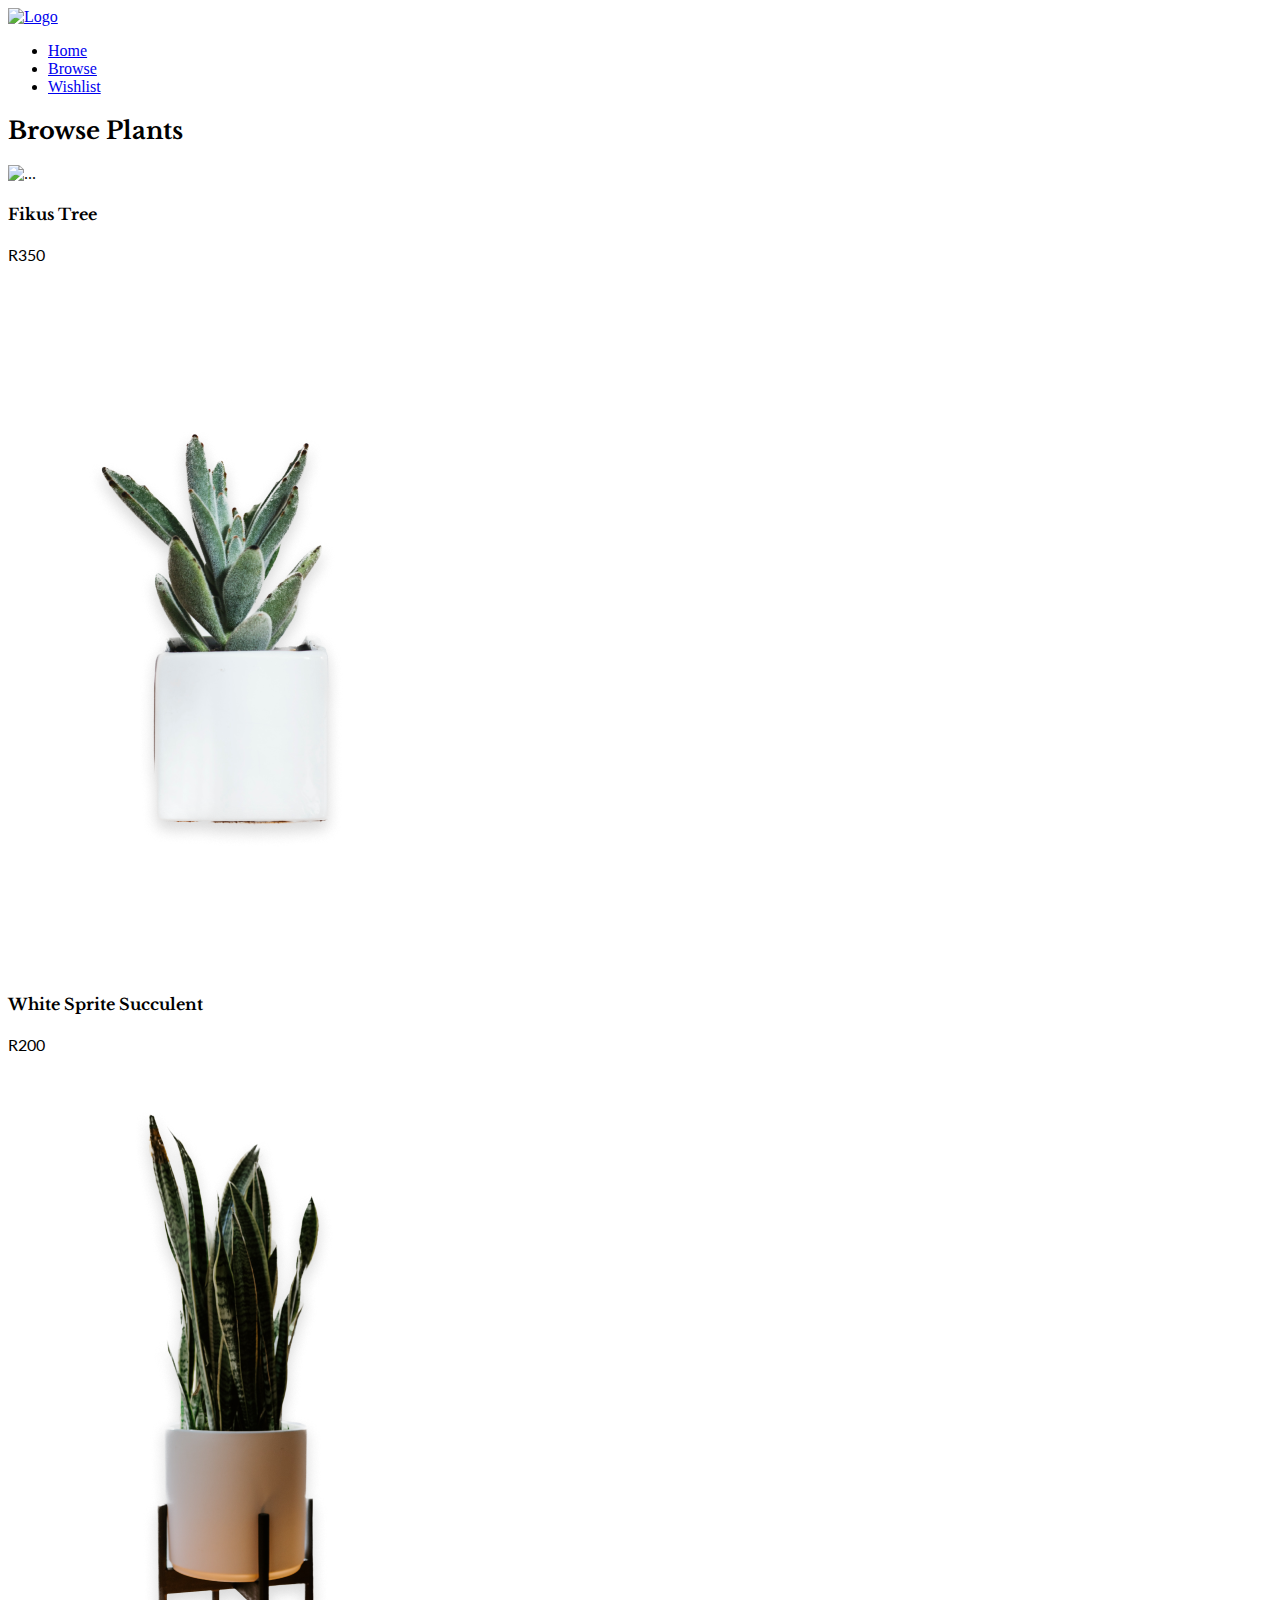
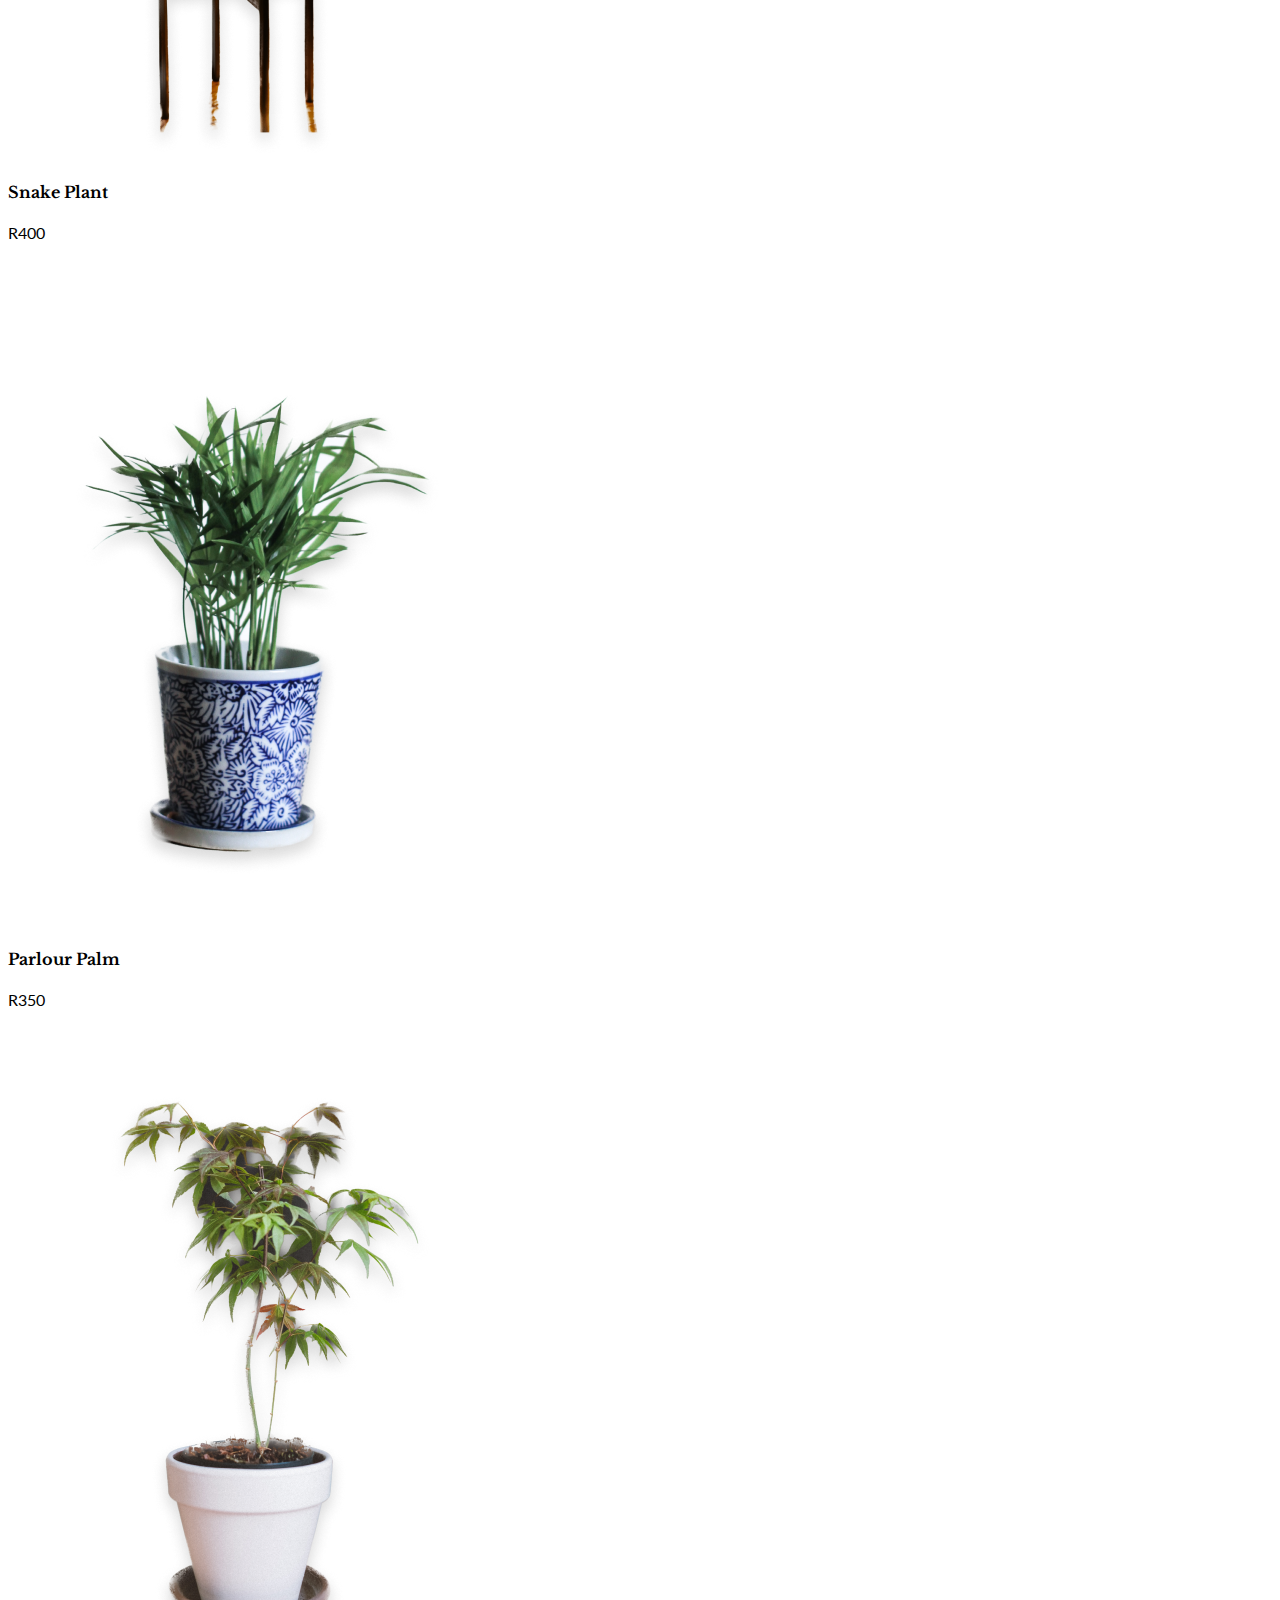
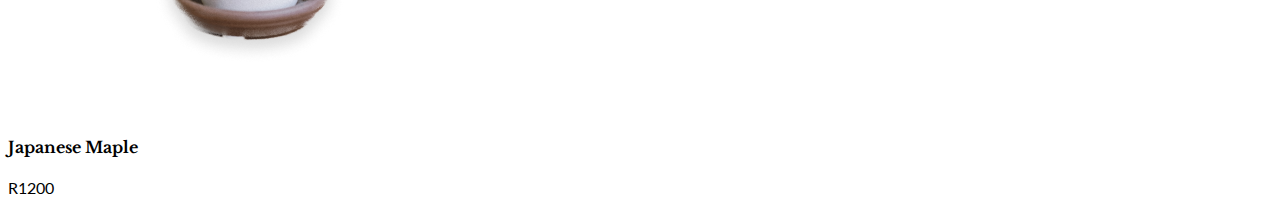
==== browse.html @ da923cc6 "Week 4: Add dynamic card display using jquery" ====
<!doctype html>
<html lang="en">
  <head>
    <meta charset="utf-8">
    <meta name="viewport" content="width=device-width, initial-scale=1">
    <title>Plant Shop - Browse</title>

    <!-- Style Sheets -->
    <link href="https://cdn.jsdelivr.net/npm/bootstrap@5.3.0/dist/css/bootstrap.min.css" rel="stylesheet" integrity="sha384-9ndCyUaIbzAi2FUVXJi0CjmCapSmO7SnpJef0486qhLnuZ2cdeRhO02iuK6FUUVM" crossorigin="anonymous">
    <link rel="stylesheet" href="styles/main.css">
  </head>
  <body>

    <!-- ------------------------------------------------------------------------------------------------ -->
    <!-- Nav Bar -->

    <nav class="navbar fixed-top">
      <div class="container">
        
        <!-- Logo -->
        <a class="navbar-brand" href="#">
          <img src="assets/Logo.svg" alt="Logo" height="32">
        </a>

        <!-- Nav Items -->
        <ul class="nav">
            <li class="nav-item">
              <a class="nav-link" href="index.html">Home</a>
            </li>
            <li class="nav-item">
              <a class="nav-link active" aria-current="page" href="browse.html">Browse</a>
            </li>
            <li class="nav-item">
              <a class="nav-link" href="wishlist.html">Wishlist</a>
            </li>
          </ul>

      </div>
    </nav>

    <div class="container mt-5 pt-5">

        <!-- Header -->
        <h2>Browse Plants</h2>

        <!-- Plants List Cards -->
        <div class="row py-5 gy-3" id="plantsContainer">

            <!-- Browse Card Template * Won't display by default * -->
            <template id="plantCardTemplate">
              <div class="col-4">

                <!-- Card -->
                <div class="card">
                    <img src="assets/plant1.png" class="card-img-top" alt="...">
                    <div class="card-body">
                      <h4 class="card-title" id="nameText">Ficus Tree</h4>
                      <p class="card-text" id="priceText">R320</p>
                      <p class="card-text mt-4" id="descriptionText">Graceful and lush, this charming indoor plant boasts glossy, emerald-green leaves that effortlessly brighten any space. Easy to care for and standing at an ideal height, our Ficus Tree is the perfect addition to elevate your interior décor.</p>
                    </div>
                  </div>
              </div>
            </template>

        </div>
    </div>
    

    <!-- Javascript -->
    <script src="https://cdn.jsdelivr.net/npm/@popperjs/core@2.11.8/dist/umd/popper.min.js" integrity="sha384-I7E8VVD/ismYTF4hNIPjVp/Zjvgyol6VFvRkX/vR+Vc4jQkC+hVqc2pM8ODewa9r" crossorigin="anonymous"></script>
    <script src="https://cdn.jsdelivr.net/npm/bootstrap@5.3.0/dist/js/bootstrap.min.js" integrity="sha384-fbbOQedDUMZZ5KreZpsbe1LCZPVmfTnH7ois6mU1QK+m14rQ1l2bGBq41eYeM/fS" crossorigin="anonymous"></script>
    <script src="https://ajax.googleapis.com/ajax/libs/jquery/3.7.0/jquery.min.js"></script>
    <script src="scripts/main.js"></script>

  </body>
</html>
---- styles/main.css ----
@import url('https://fonts.googleapis.com/css2?family=Lato&family=Libre+Baskerville:wght@700&display=swap');

/* ---------------------------------------- */
/* Global Styles */

/* Fonts */
h1,h2,h3,h4,h5,h6 {
    font-family: 'Libre Baskerville', serif;
}

p {
    font-family: 'Lato', sans-serif;
    font-size: 16px;
}

/* Spacing */
.full-height {
    height: 100vh;
}

/* ---------------------------------------- */
/* Components */

button {
    border: none;
    padding: 16px 20px;
    border-radius: 8px;
    background: #18382B;
    font-family: 'Lato', sans-serif;
    font-size: 16px;
    color: white;
}

/* ---------------------------------------- */
/* Bootstrap Component Overrides */

/* Carousel */

.carousel-item {
    background-color: #E6F2E9;
}

.carousel-control-next, .carousel-control-prev {
    top: auto;
    right: auto;
    left: 24px;
    bottom: 24px;
    width: auto;
    background-color: white;
    padding: 12px;
    border-radius: 50%;
}

.carousel-control-next {
    left: 84px;
}

/* ---------------------------------------------------------------- */
/* Home Page */

.hero-image {
    height: 90vh; 
    position: relative;
    bottom: -100px;
}
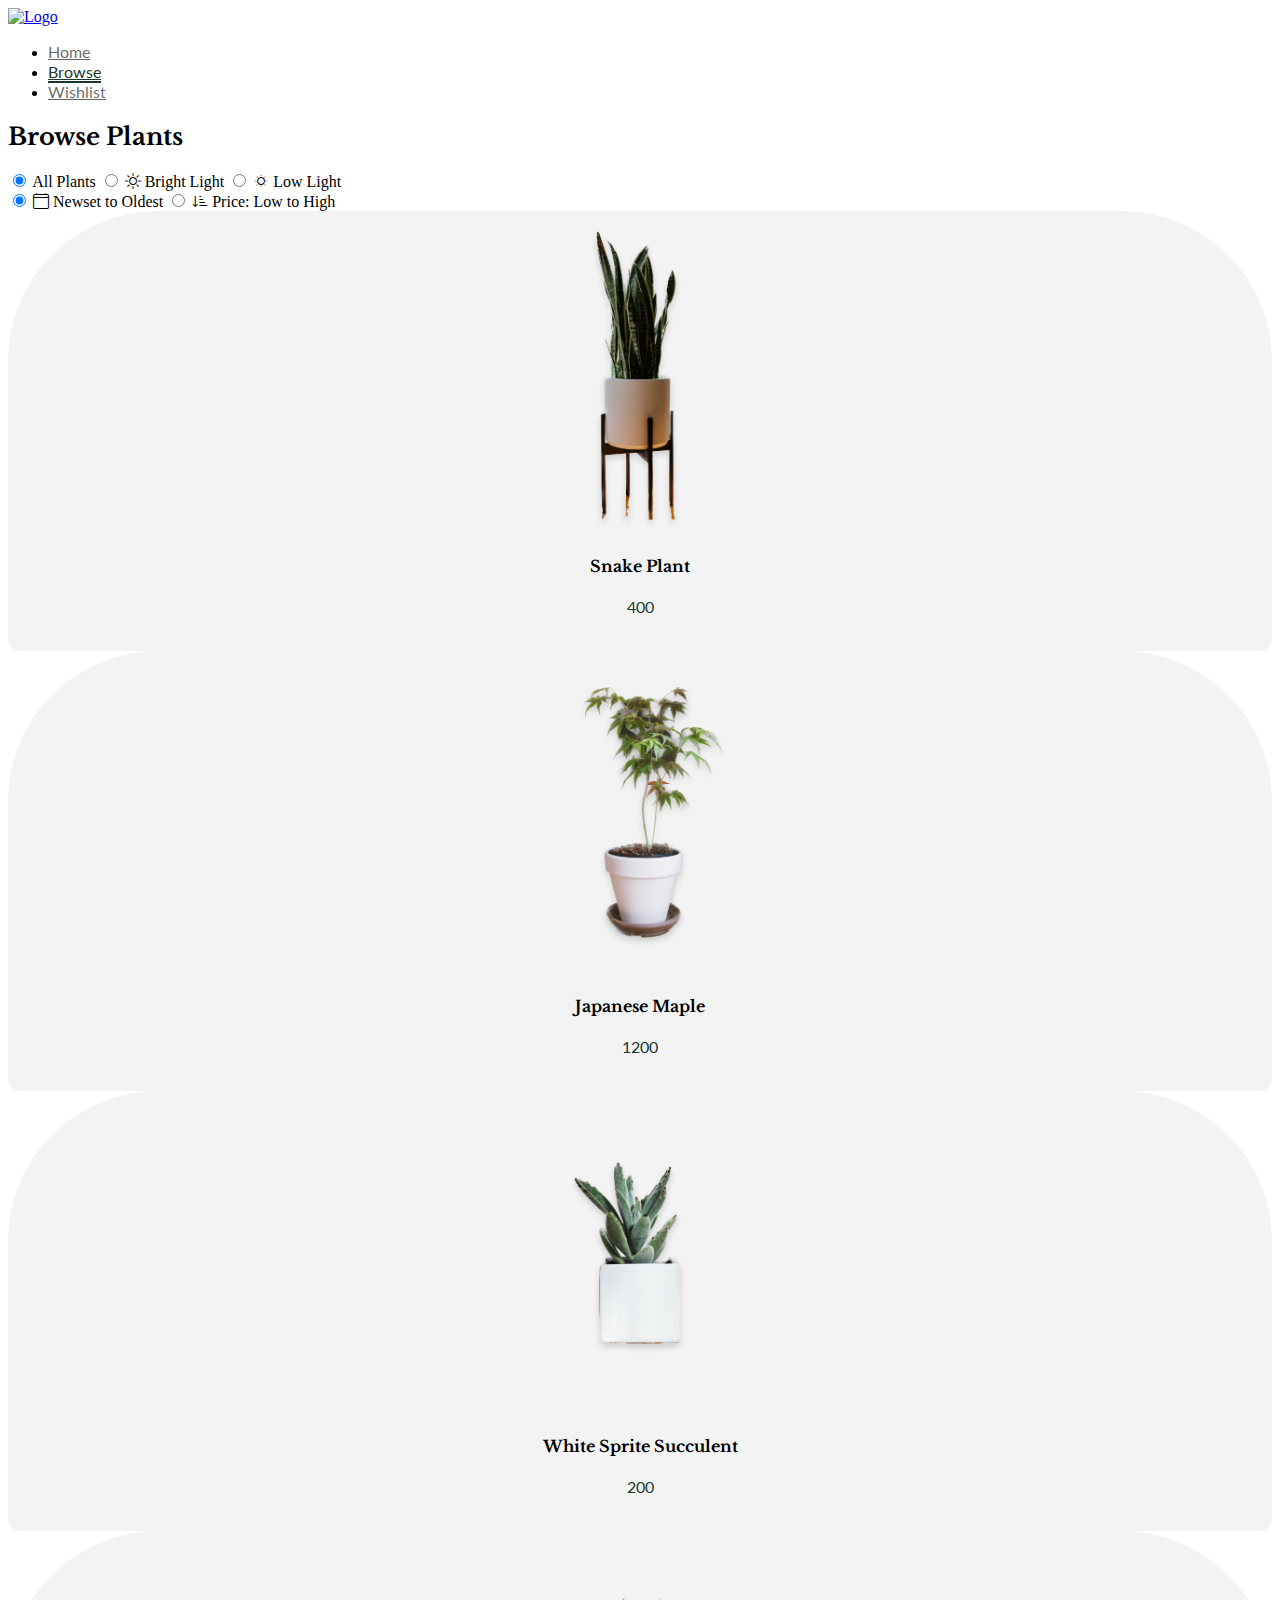
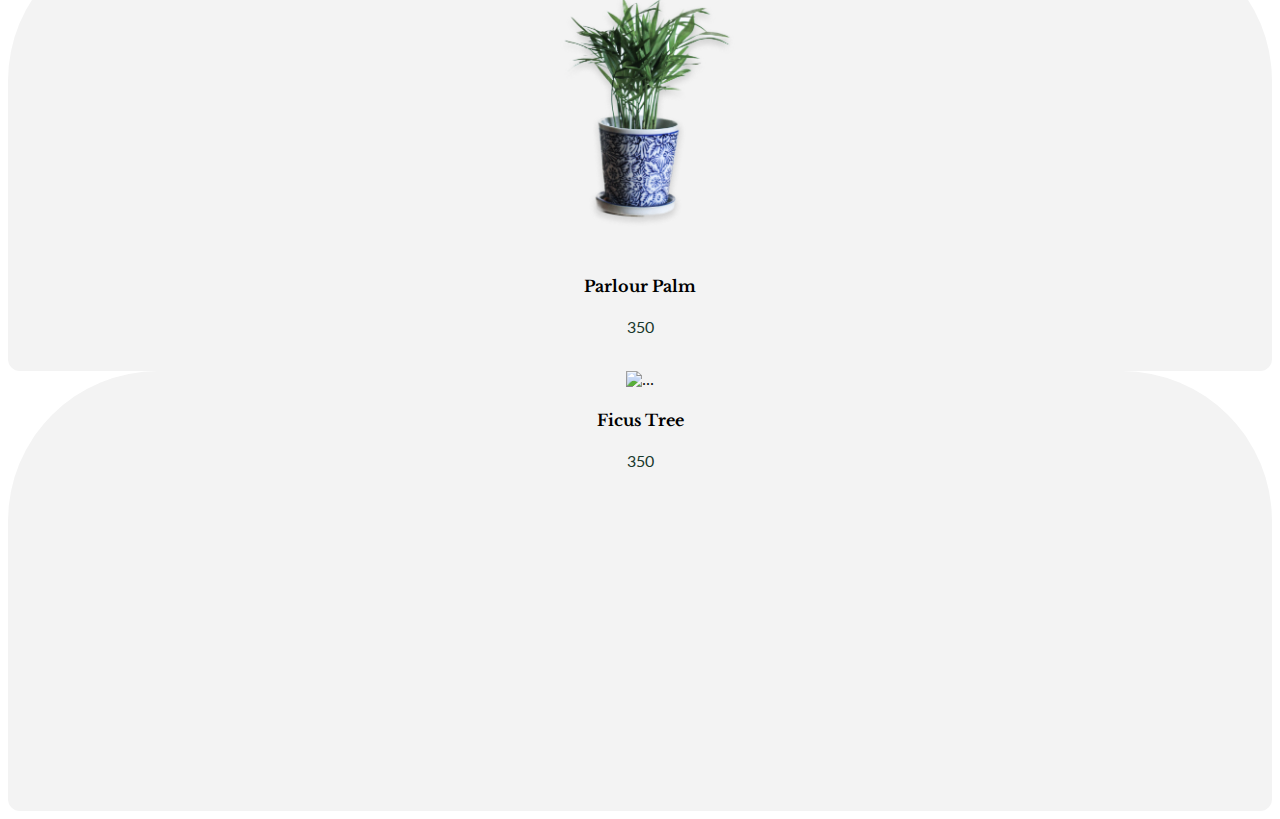
==== commit 51246712: "Week 5: Add Filtering and Sorting to the Browse page" ====
--- a/browse.html
+++ b/browse.html
@@ -43,29 +43,64 @@
         <!-- Header -->
         <h2>Browse Plants</h2>
 
+        <!-- ---------------------------------------------------------------------------------------------------- -->
+        <!-- Filters and Sorts -->
+
+        <div class="row align-items-center mt-4">
+
+          <!-- Filter Radio Buttons -->
+
+          <div class="btn-group col-auto" role="group">
+            <input type="radio" class="btn-check" name="filterRadio" id="allPlantsFilter" value="" autocomplete="off" checked>
+            <label class="btn btn-outline-success" for="allPlantsFilter">All Plants</label>
+          
+            <input type="radio" class="btn-check" name="filterRadio" id="brightLightFilter" autocomplete="off" value="low">
+            <label class="btn btn-outline-success" for="brightLightFilter"><i class="bi-brightness-high"></i> Bright Light</label>
+          
+            <input type="radio" class="btn-check" name="filterRadio" id="lowLightFilter" autocomplete="off" value="bright">
+            <label class="btn btn-outline-success" for="lowLightFilter"><i class="bi-brightness-low"></i> Low Light</label>
+          </div>
+
+          <!-- Sorting Radio Buttons -->
+
+          <div class="btn-group col-auto" role="group">
+            <input type="radio" class="btn-check" name="sortRadio" id="defaultSort" value="date added" autocomplete="off" checked>
+            <label class="btn btn-outline-secondary" for="defaultSort"><i class="bi bi-calendar4"></i> Newset to Oldest</label>
+          
+            <input type="radio" class="btn-check" name="sortRadio" id="priceSort" value="low to high" autocomplete="off">
+            <label class="btn btn-outline-secondary" for="priceSort"><i class="bi bi-sort-down-alt"></i> Price: Low to High</label>
+          </div>
+        </div>
+
+        <!-- ---------------------------------------------------------------------------------------------------- -->
         <!-- Plants List Cards -->
+
         <div class="row py-5 gy-3" id="plantsContainer">
 
-            <!-- Browse Card Template * Won't display by default * -->
-            <template id="plantCardTemplate">
-              <div class="col-4">
-
-                <!-- Card -->
-                <div class="card">
-                    <img src="assets/plant1.png" class="card-img-top" alt="...">
-                    <div class="card-body">
-                      <h4 class="card-title" id="nameText">Ficus Tree</h4>
-                      <p class="card-text" id="priceText">R320</p>
-                      <p class="card-text mt-4" id="descriptionText">Graceful and lush, this charming indoor plant boasts glossy, emerald-green leaves that effortlessly brighten any space. Easy to care for and standing at an ideal height, our Ficus Tree is the perfect addition to elevate your interior décor.</p>
-                    </div>
-                  </div>
-              </div>
-            </template>
+          <!-- Plants cards are appended here -->
 
         </div>
+        
     </div>
     
+    <!-- ---------------------------------------------------------------------------------------------------- -->
+    <!-- Templates -->
 
+    <template id="plantCardTemplate">
+      <div class="col-4">
+
+        <!-- Card -->
+        <div class="card">
+            <img src="assets/plant1.png" class="card-img-top" alt="...">
+            <div class="card-body">
+              <h4 class="card-title" id="nameText">Ficus Tree</h4>
+              <p class="card-text" id="priceText">R320</p>
+              <p class="card-text mt-4" id="descriptionText">Graceful and lush, this charming indoor plant boasts glossy, emerald-green leaves that effortlessly brighten any space. Easy to care for and standing at an ideal height, our Ficus Tree is the perfect addition to elevate your interior décor.</p>
+            </div>
+          </div>
+      </div>
+    </template>
+    
     <!-- Javascript -->
     <script src="https://cdn.jsdelivr.net/npm/@popperjs/core@2.11.8/dist/umd/popper.min.js" integrity="sha384-I7E8VVD/ismYTF4hNIPjVp/Zjvgyol6VFvRkX/vR+Vc4jQkC+hVqc2pM8ODewa9r" crossorigin="anonymous"></script>
     <script src="https://cdn.jsdelivr.net/npm/bootstrap@5.3.0/dist/js/bootstrap.min.js" integrity="sha384-fbbOQedDUMZZ5KreZpsbe1LCZPVmfTnH7ois6mU1QK+m14rQ1l2bGBq41eYeM/fS" crossorigin="anonymous"></script>
--- a/styles/main.css
+++ b/styles/main.css
@@ -1,4 +1,5 @@
 @import url('https://fonts.googleapis.com/css2?family=Lato&family=Libre+Baskerville:wght@700&display=swap');
+@import url("https://cdn.jsdelivr.net/npm/bootstrap-icons@1.10.5/font/bootstrap-icons.css");
 
 /* ---------------------------------------- */
 /* Global Styles */
@@ -34,6 +35,23 @@
 /* ---------------------------------------- */
 /* Bootstrap Component Overrides */
 
+/* Navigation */
+
+.nav-link {
+    font-family: 'Lato', sans-serif;
+    color: rgba(0, 0, 0, 0.60);
+}
+
+.nav-link:hover {
+    color: #18382B;
+}
+
+.nav-link.active {
+    border-bottom: 2px solid #18382B;
+    color: #18382B;
+}
+
+
 /* Carousel */
 
 .carousel-item {
@@ -55,6 +73,31 @@
     left: 84px;
 }
 
+/* Card */
+
+.card {
+    border-radius: 150px 150px 12px 12px;
+    background: #F3F3F3;
+    text-align: center;
+    height: 440px;
+    border: none;
+}
+
+.card-img-top {
+    width:auto;
+    height:320px;
+    margin: auto;
+    transition: all .3s cubic-bezier(0.075, 0.82, 0.165, 1); 
+}
+
+.card-img-top.small {
+    height:200px;
+}
+
+.card-text {
+    color: #18382B;
+}
+
 /* ---------------------------------------------------------------- */
 /* Home Page */
 
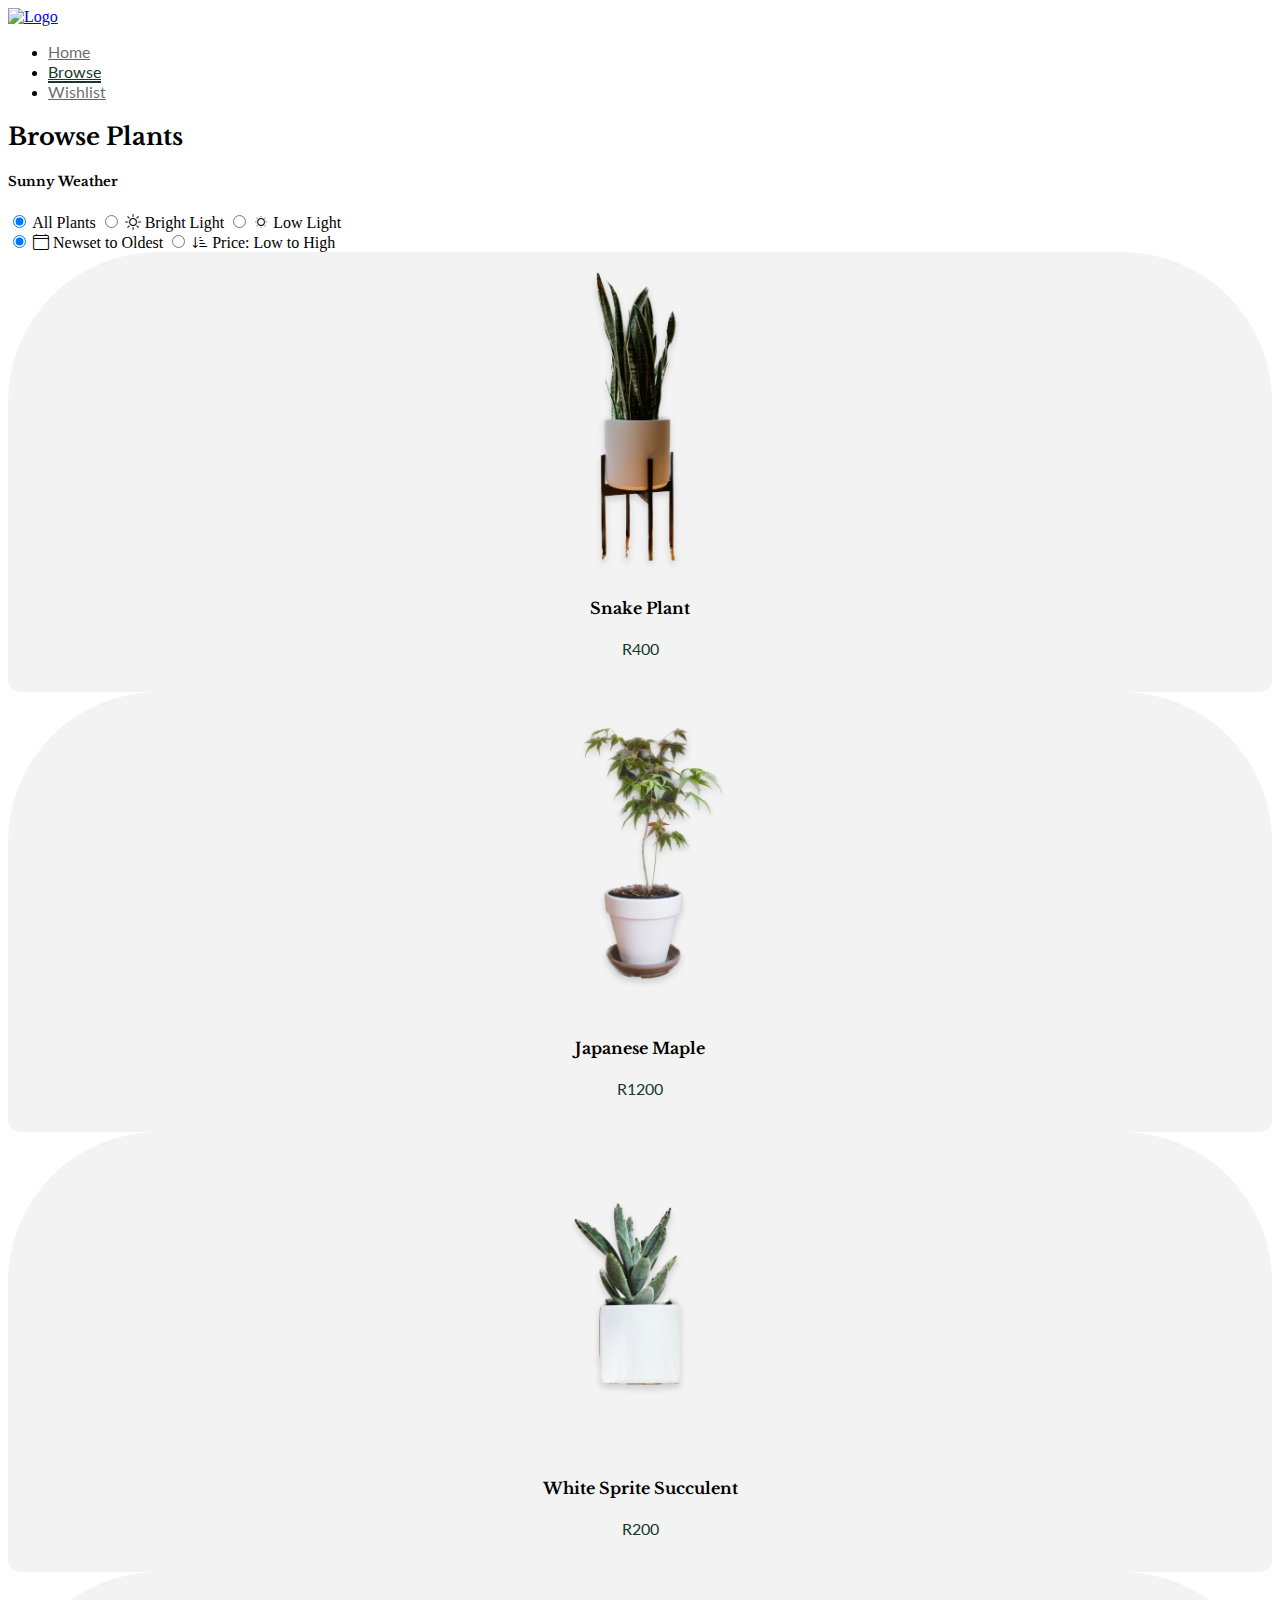
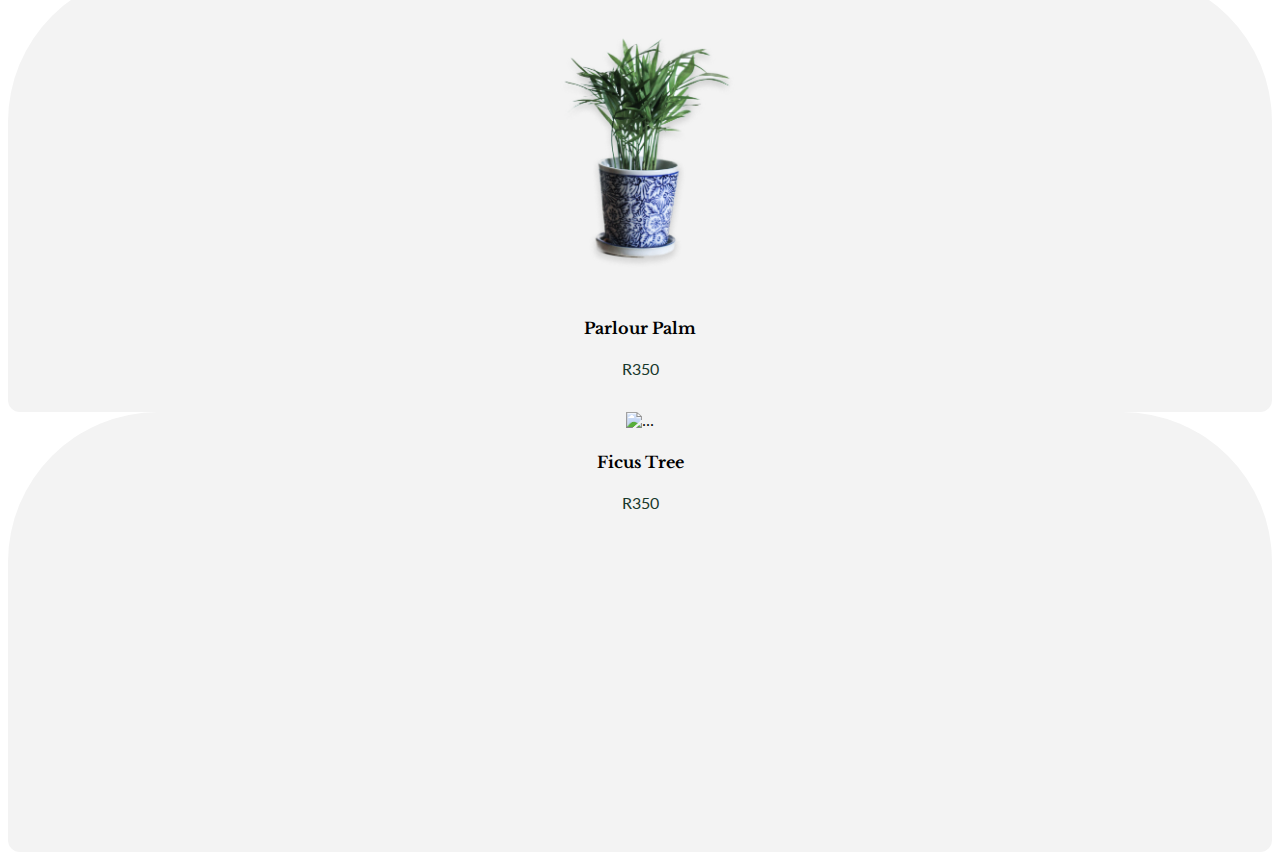
==== commit cc7e14e9: "API Call" ====
--- a/browse.html
+++ b/browse.html
@@ -42,7 +42,7 @@
 
         <!-- Header -->
         <h2>Browse Plants</h2>
-
+        <h5 id="temp" class="priMed fs04 italics">Sunny Weather</h5>
         <!-- ---------------------------------------------------------------------------------------------------- -->
         <!-- Filters and Sorts -->
 
@@ -95,6 +95,11 @@
             <div class="card-body">
               <h4 class="card-title" id="nameText">Ficus Tree</h4>
               <p class="card-text" id="priceText">R320</p>
+
+              <!-- New -->
+              <p class="card-text mt-4" id="originTemp">654</p>
+
+
               <p class="card-text mt-4" id="descriptionText">Graceful and lush, this charming indoor plant boasts glossy, emerald-green leaves that effortlessly brighten any space. Easy to care for and standing at an ideal height, our Ficus Tree is the perfect addition to elevate your interior décor.</p>
             </div>
           </div>
--- a/styles/main.css
+++ b/styles/main.css
@@ -105,4 +105,4 @@
     height: 90vh; 
     position: relative;
     bottom: -100px;
-}+}
